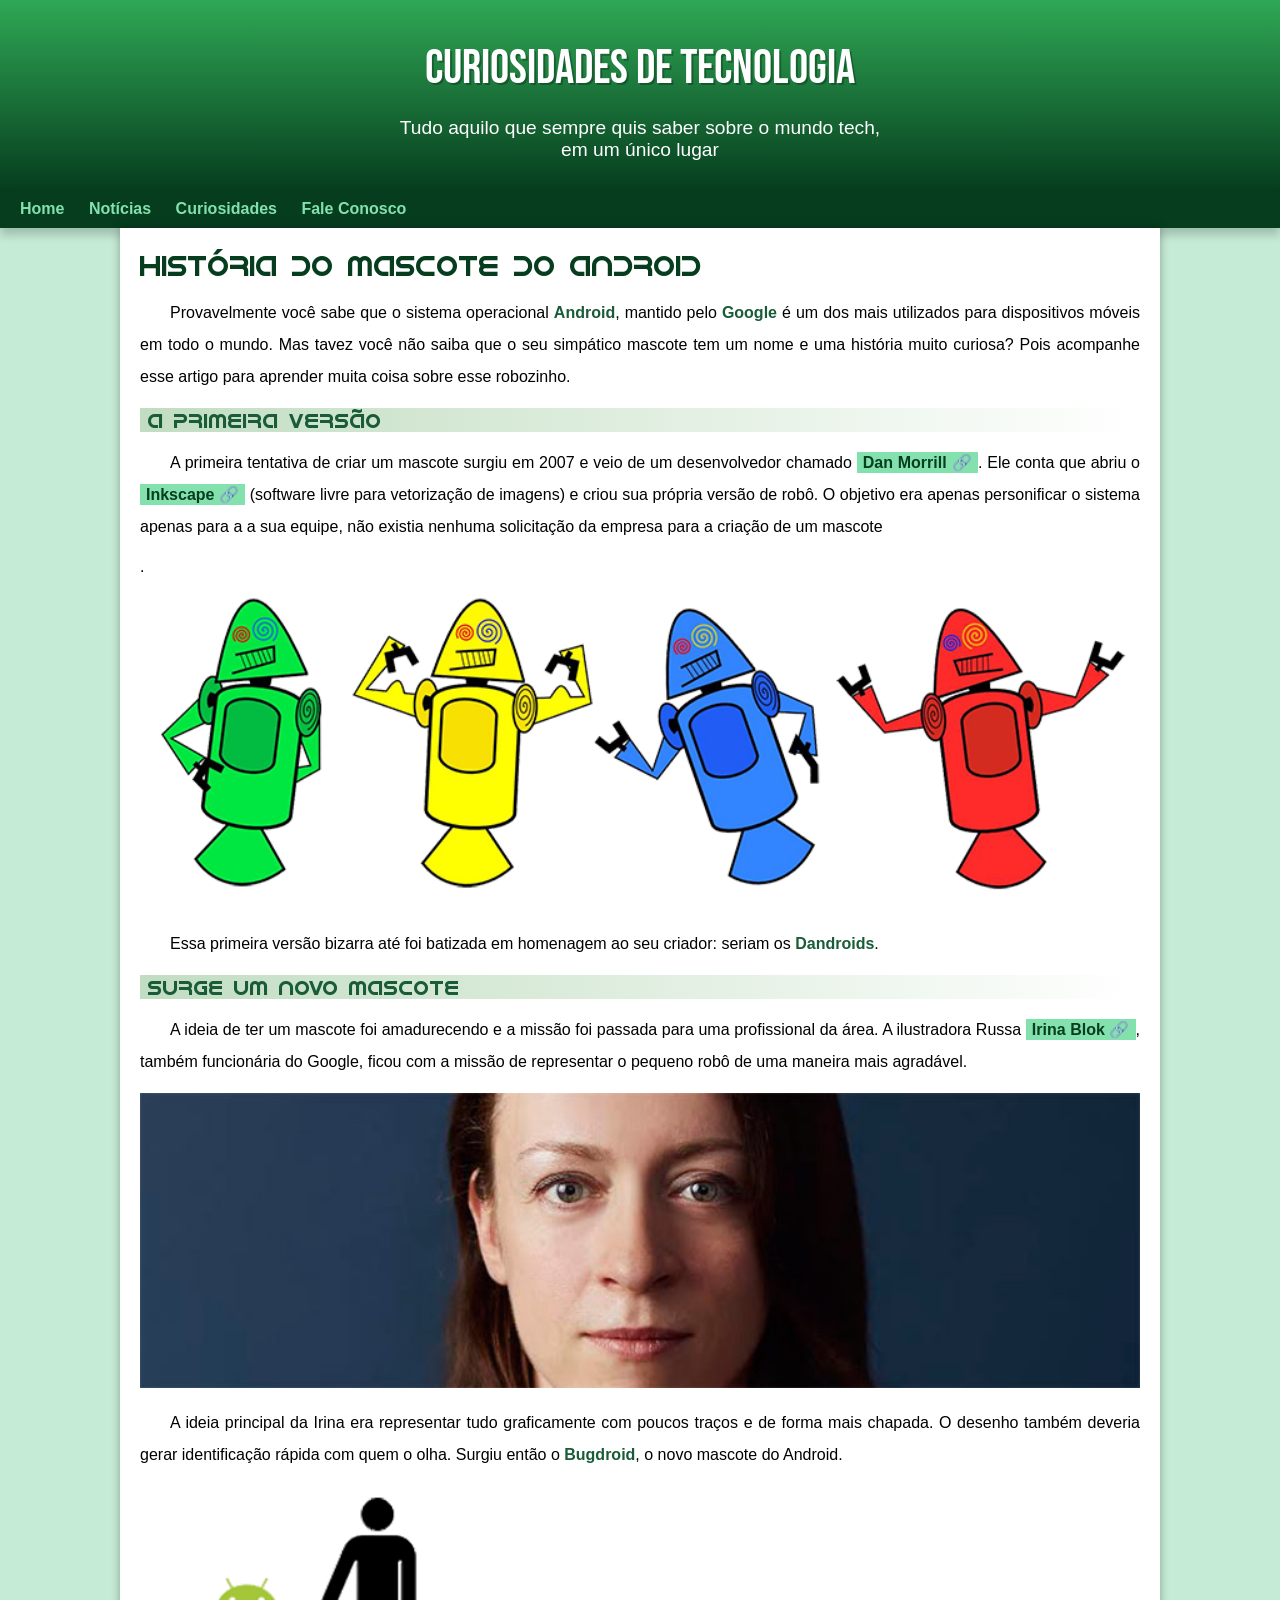
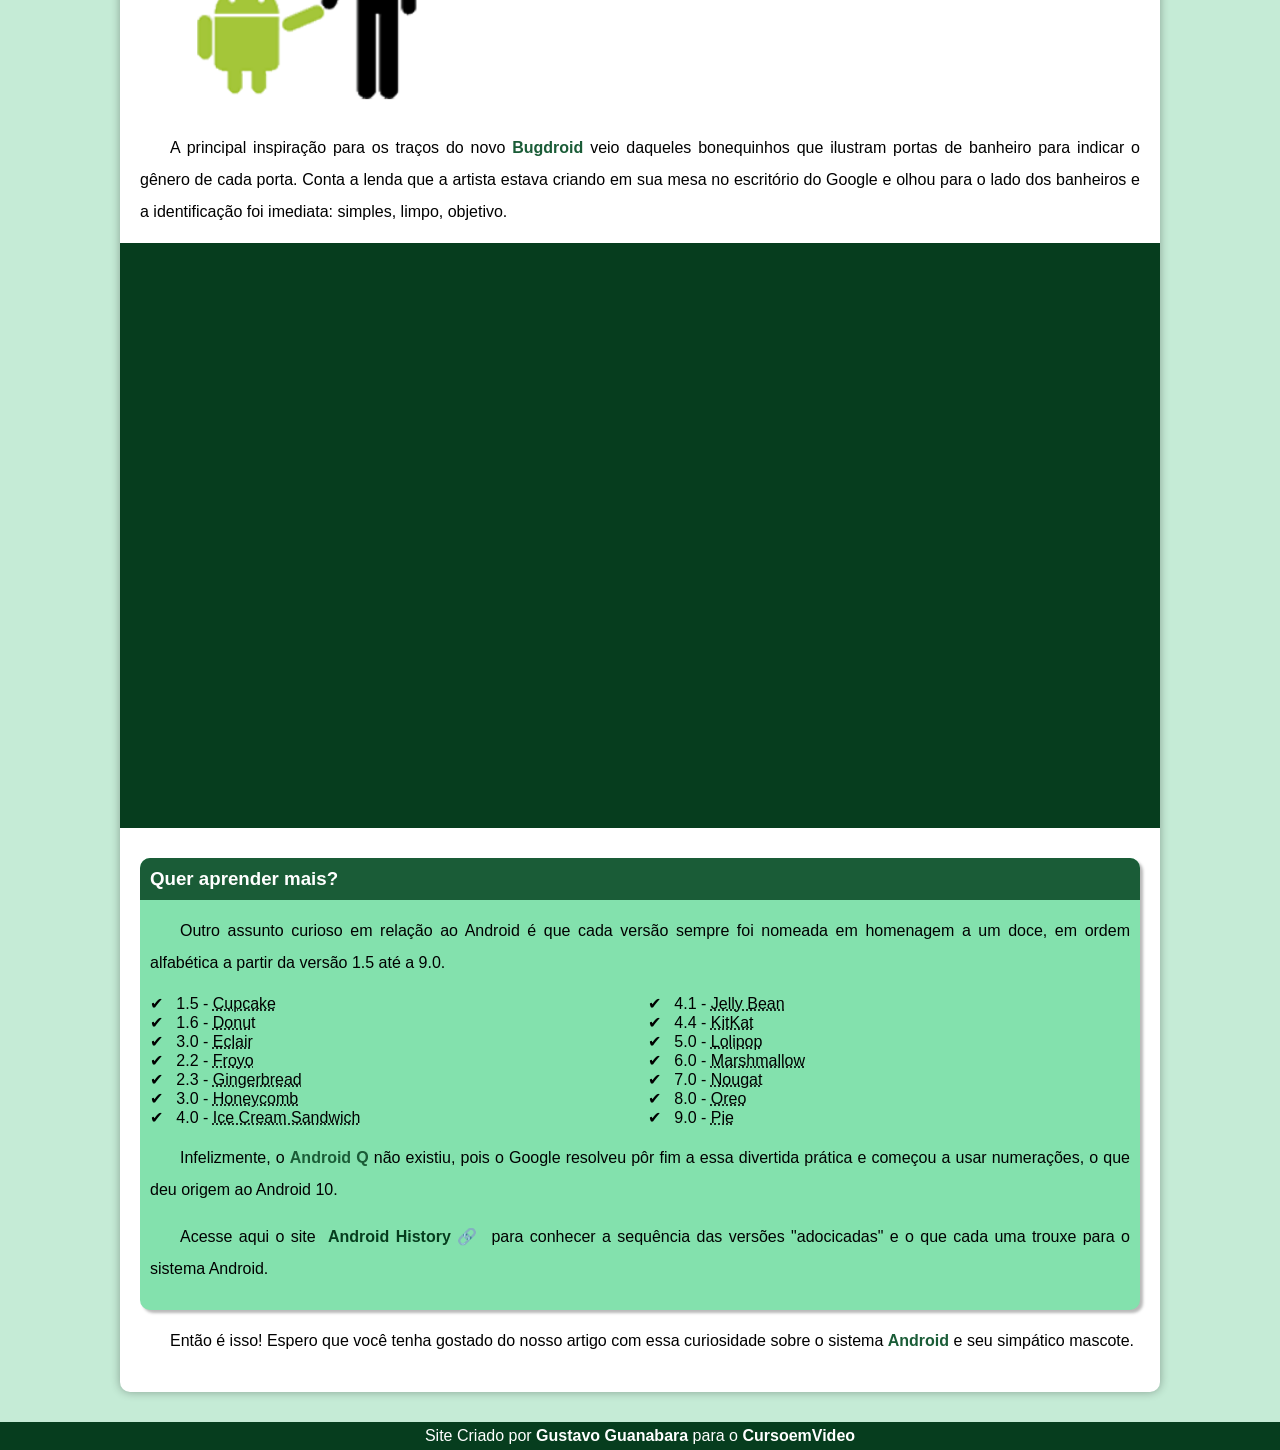
==== index.html @ c3c5477b "Correção do novo site" ====
<!DOCTYPE html>
<html lang="pt-br">
  <head>
    <meta charset="UTF-8" />
    <meta http-equiv="X-UA-Compatible" content="IE=edge" />
    <meta name="viewport" content="width=device-width, initial-scale=1.0" />
    <title>Como Surgiu o mascote do android?</title>
    <link rel="shortcut icon" href="imagens/favicon.ico" type="image/x-icon" />
    <link rel="stylesheet" href="estilo/style.css" />
  </head>
  <body>
    <header>
      <h1>Curiosidades de Tecnologia</h1>
      <p>
        Tudo aquilo que sempre quis saber sobre o mundo tech, em um único lugar
      </p>
    </header>
    <nav>
        <a href="#">Home</a>
        <a href="#">Notícias</a>
        <a href="#">Curiosidades</a>
        <a href="#">Fale Conosco</a>
    </nav>
    <main>
      <article>
          <h1>História do Mascote do Android</h1>

          <p>Provavelmente você sabe que o sistema operacional <strong>Android</strong>, mantido pelo <strong>Google</strong> é um dos mais utilizados para dispositivos móveis em todo o mundo. Mas tavez você não saiba que o seu simpático mascote tem um nome e uma história muito curiosa? Pois acompanhe esse artigo para aprender muita coisa sobre esse robozinho.</p>

          <h2>A primeira versão</h2>

          <p>A primeira tentativa de criar um mascote surgiu em 2007 e veio de um desenvolvedor chamado <a href="https://androidcommunity.com/dan-morrill-shows-us-the-android-mascot-that-almost-was-20130103/" target="_blank" class="externo">Dan Morrill</a>. Ele conta que abriu o <a href="https://inkscape.org/pt-br/" target="_blank" class="externo">Inkscape</a> (software livre para vetorização de imagens) e criou sua própria versão de robô. O objetivo era apenas personificar o sistema apenas para a a sua equipe, não existia nenhuma solicitação da empresa para a criação de um mascote</p>.

          <picture>
            <source media="(max-width: 800px )" srcset="imagens/dan-droids-pq.png">
            <img src="imagens/dan-droids.png" alt="Primeiro mascote do android">
          </picture>

          <p>Essa primeira versão bizarra até foi batizada em homenagem ao seu criador: seriam os <strong>Dandroids</strong>.</p>

          <h2>Surge um novo mascote</h2>

          <p>A ideia de ter um mascote foi amadurecendo e a missão foi passada para uma profissional da área. A ilustradora Russa <a href="https://www.irinablok.com/" target="_blank" class="externo">Irina Blok</a>, também funcionária do Google, ficou com a missão de representar o pequeno robô de uma maneira mais agradável.</p>

          <picture>
            <source media="(max-width: 670px)" srcset="imagens/irina-blok-pq.jpg">
            <img src="imagens/irina-blok.jpg" alt="Irina block, criadora do bugdroid">
          </picture>

          <p>A ideia principal da Irina era representar tudo graficamente com poucos traços e de forma mais chapada. O desenho também deveria gerar identificação rápida com quem o olha. Surgiu então o <strong>Bugdroid</strong>, o novo mascote do Android.</p>

          <img src="imagens/bugdroid.png" class="pequena" alt="Bugdroid">

          <p>A principal inspiração para os traços do novo <strong>Bugdroid</strong> veio daqueles bonequinhos que ilustram portas de banheiro para indicar o gênero de cada porta. Conta a lenda que a artista estava criando em sua mesa no escritório do Google e olhou para o lado dos banheiros e a identificação foi imediata: simples, limpo, objetivo.</p>

            
            <div class="video">
              <iframe width="560" height="315" src="https://www.youtube.com/embed/l2UDgpLz20M" title="YouTube video player" frameborder="0" allow="accelerometer; autoplay; clipboard-write; encrypted-media; gyroscope; picture-in-picture; web-share" allowfullscreen></iframe>
            </div>
          
          
        <aside>
            <h3>Quer aprender mais?</h3> 

            <p>Outro assunto curioso em relação ao Android é que cada versão sempre foi nomeada em homenagem a um doce, em ordem alfabética a partir da versão 1.5 até a 9.0.</p>
            
            <ul>
              <li>
                1.5 - <abbr title="Bolo de Copo">Cupcake</abbr>
              </li>
              <li>
                1.6 - <abbr title="Rosquinha">Donu</abbr>t
              </li>
              <li>
                3.0 - <abbr title="Bomba">Eclair</abbr>
              </li>
              <li>
                2.2 - <abbr title="Iogurte Congelado">Froyo</abbr>
              </li>
              <li>
                2.3 - <abbr title="Biscoito de Gengibre">Gingerbread</abbr>
              </li>
              <li>
                3.0 - <abbr title="Favo de Mel">Honeycomb</abbr>
              </li>
              <li>
                4.0 - <abbr title="Saunduíche de Sorvete">Ice Cream Sandwich</abbr>
              </li>
              <li>
                4.1 - <abbr title="Jujuba">Jelly Bean</abbr>
              </li>
              <li>
                4.4 - <abbr title="Kitkat">KitKat</abbr>
              </li>
              <li>
                5.0 - <abbr title="Pirulito">Lolipop</abbr>
              </li>
              <li>
                6.0 - <abbr title=" Marshmallow">Marshmallow</abbr>
              </li>
              <li>
                7.0 - <abbr title="Torrone">Nougat</abbr>
              </li>
              <li>
                8.0 - <abbr title="Oreo">Oreo</abbr>
              </li>
              <li>
                9.0 - <abbr title="Torta">Pie</abbr>
              </li>
            </ul>
            
            <p>
              Infelizmente, o <strong>Android Q</strong> não existiu, pois o Google resolveu pôr fim a essa divertida prática e começou a usar numerações, o que deu origem ao Android 10.
            </p>
            
            <p>
              Acesse aqui o site <a href="https://www.android.com/intl/pt-BR_br/history/" target="_blank" class="externo">Android History</a> para conhecer a sequência das versões "adocicadas" e o que cada uma trouxe para o sistema Android.
            </p>

        </aside>
            <p>
              Então é isso! Espero que você tenha gostado do nosso artigo com essa
              curiosidade sobre o sistema <strong>Android</strong> e seu simpático mascote.
                    </article>
            </p>

    </main>
    <footer>Site Criado por <a href="https://github.com/gustavoguanabara" target="_blank">Gustavo Guanabara</a> para o <a href="https://www.youtube.com/@CursoemVideo" target="_blank" >CursoemVideo</a></footer>
  </body>
</html>
---- estilo/style.css ----
@charset "UTF-8";

@import url('https://fonts.googleapis.com/css2?family=Bebas+Neue&display=swap');

@font-face {
    font-family: 'Android' ;
    src: url('../fontes/idroid.otf') format('opentype');
    font-weight: normal;
}

:root {
    --cor0: #c5ebd6;
    --cor1: #83e1ad;
    --cor2: #3ddc84;
    --cor3: #2fa855;
    --cor4: #1a5c37;
    --cor5: #063d1e;

    --fonte-padrao: Arial, Verdana, Helvetica, sans-serif;
    --fonte-destaque: 'Bebas Neue', cursive;
    --fonte-android: 'Android', cursive;
}

* {
    margin:0px;
    padding: 0px;
}

a.externo::after {
    content: '\00A0\1F517';
}

body {
    background-color: #c5ebd6;
    font-family: var(--fonte-padrao);
}

main p {
    margin: 15px 0px;
    text-align: justify;
}

header {
    background-image: linear-gradient(to bottom, var(--cor3), var(--cor5));
    min-height: 150px;
    text-align: center;
    padding-top: 40px;
}

header > h1 {
    color: white;
    font-family: var(--fonte-destaque);
    font-size: 3em;
    margin-bottom: 20px;
    text-shadow: 2px 2px 0px rgba(0, 0, 0, 0.267);
    font-weight: normal;
}

header > p {
    color: white;
    font-family: var(--fonte-padrao);
    font-size: 1.2em;
    max-width: 500px;
    margin: auto;
    padding-left: 10px;
    padding-right: 10px;
    margin-bottom: 20px;
}

nav {
    background-color: var(--cor5);
    padding: 10px;
    box-shadow: 0px 7px 9px rgba(0, 0, 0, 0.192);
}

nav > a {
    color: var(--cor1);
    padding: 10px;
    text-decoration: none;
    font-weight: bold;
    border-radius: 5px;
    transition-duration: 0.5s;
}

nav > a:hover {
    background-color: var(--cor3);
    color: var(--cor5);
    padding: 5px;
}

main {
    min-width: 300px;
    max-width: 1000px;
    background-color: white;
    margin: auto;
    margin-bottom: 30px;
    padding: 20px;
    box-shadow: 0px 0px 10px rgba(0, 0, 0, 0.315);
    border-bottom-left-radius: 10px;
    border-bottom-right-radius: 10px;
}

main h1 {
    color: var(--cor5);
    font-family: var(--fonte-android);
    font-weight: normal;
    font-size: 1.8em;
}

main h2 {
    font-family: var(--fonte-android);
    color: var(--cor4);
    font-size: 1.3em;
    background-image: linear-gradient(to right, rgb(193, 221, 193) , transparent);
    text-indent: 8px;
    font-weight: normal;
}

main p {
    margin: 15px 0px;
    text-align: justify;
    text-indent: 30px;
    font-size: 1em;
    line-height: 2em;
}

main strong {
    color: var(--cor4);
    font-weight: bolder;
}

main a {
    text-decoration: none;
    font-weight: bold;
    color: var(--cor5);
    background-color: var(--cor1);
    padding: 2px 6px;
}

main a:hover {
    text-decoration: underline;
    color: var(--cor4);
}

main img {
    width: 100%;
}

main img.pequena {
    max-width: 350px;
}

div.video { 
    background-color: var(--cor5);
    margin: 0px -20px 30px -20px;
    padding: 20px;
    padding-bottom: 56.5%;
    position: relative;
}

div.video > iframe {
    position: absolute;
    top: 5%;
    left: 5%;
    width: 90%;
    height: 90%;
}

aside {
    background-color: var(--cor1);
    padding: 10px;
    border-radius: 10px;
    box-shadow: 3px 3px 3px rgba(0, 0, 0, 0.280);
}

aside > h3 {
    background-color: var(--cor4);
    color: white;
    padding: 10px;
    margin: -10px -10px 0px -10px;
    border-radius: 10px 10px 0px 0px;
    
}   

aside > ul {
    list-style-type: '\2714\00A0\00A0';
    list-style-position: inside;
    columns: 2;
}

footer {
    background-color: var(--cor5);
    color: white;
    text-align: center;
    padding: 5px;
    font: size 0.8em;
}

footer > a {
    color: white;
    font-weight: bolder;
    text-decoration: none;
}

footer a:hover {
    text-decoration: underline;
    color: var(--cor1);
}
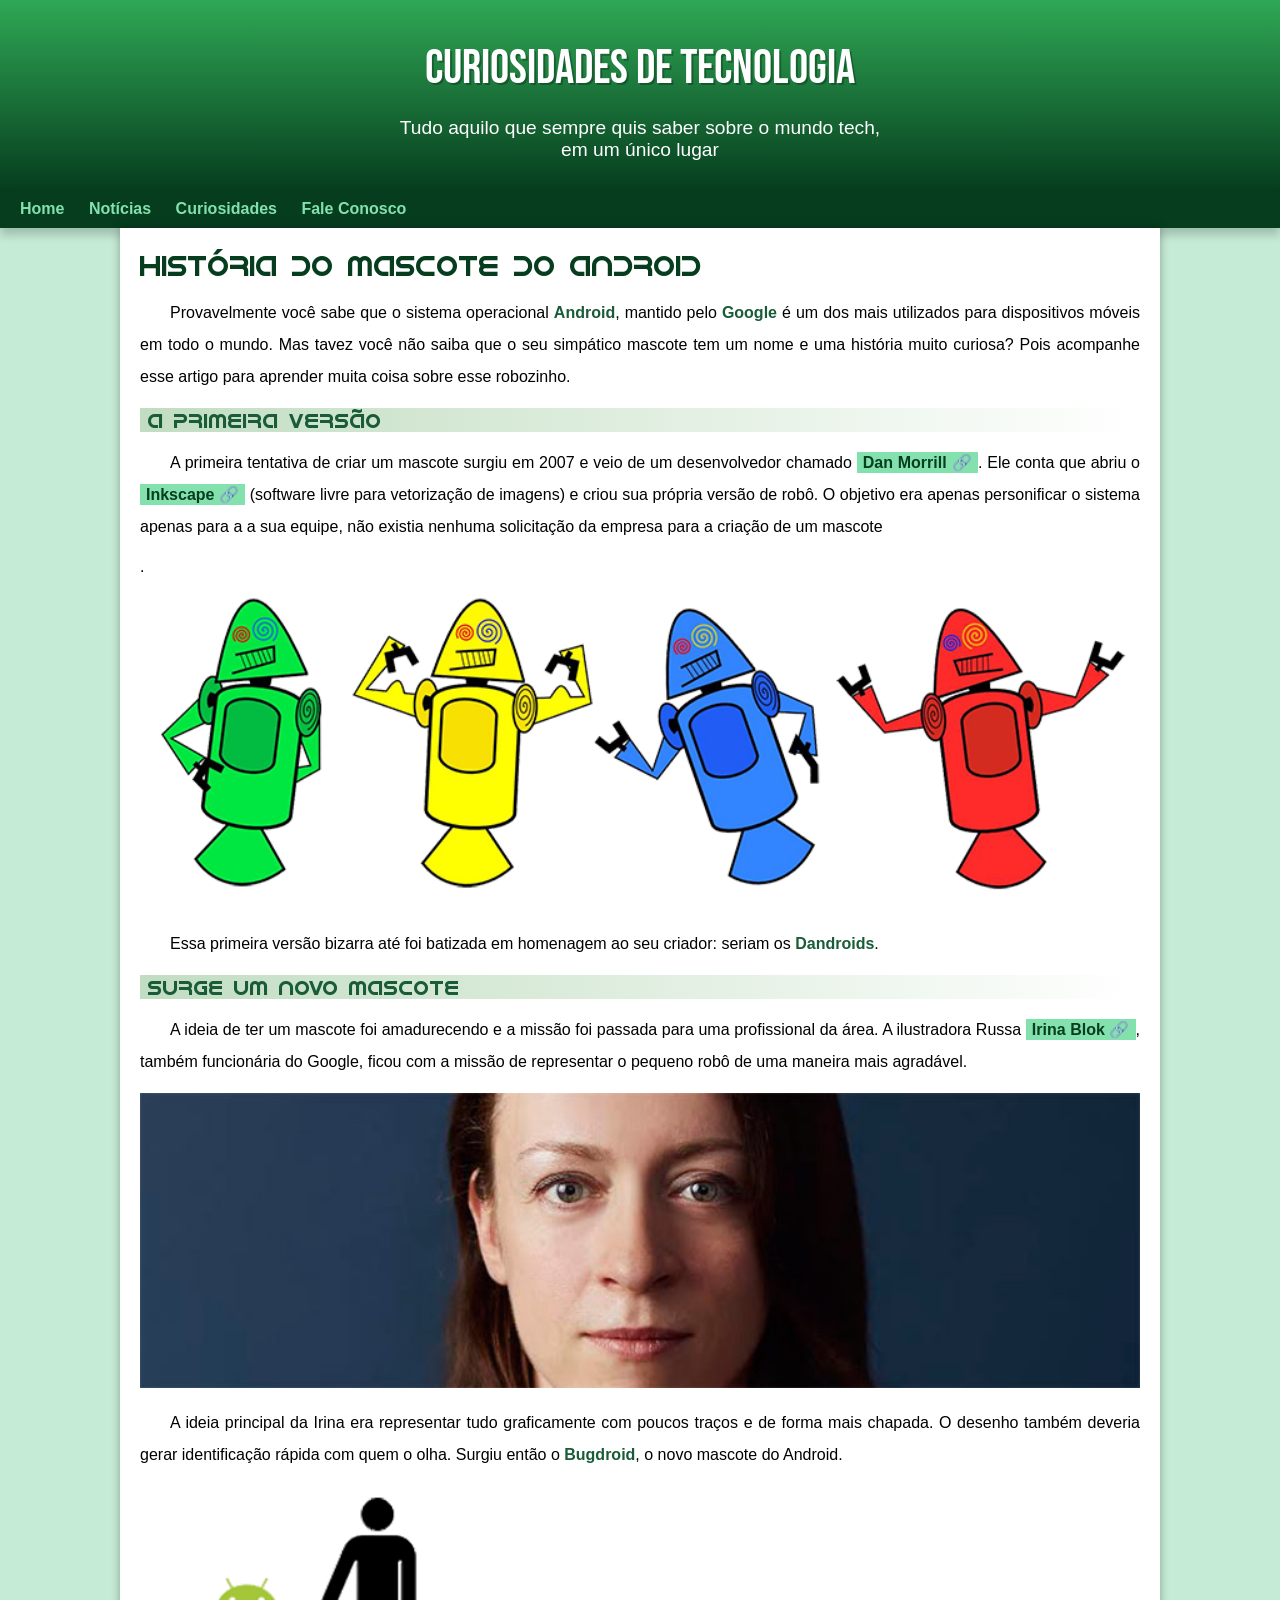
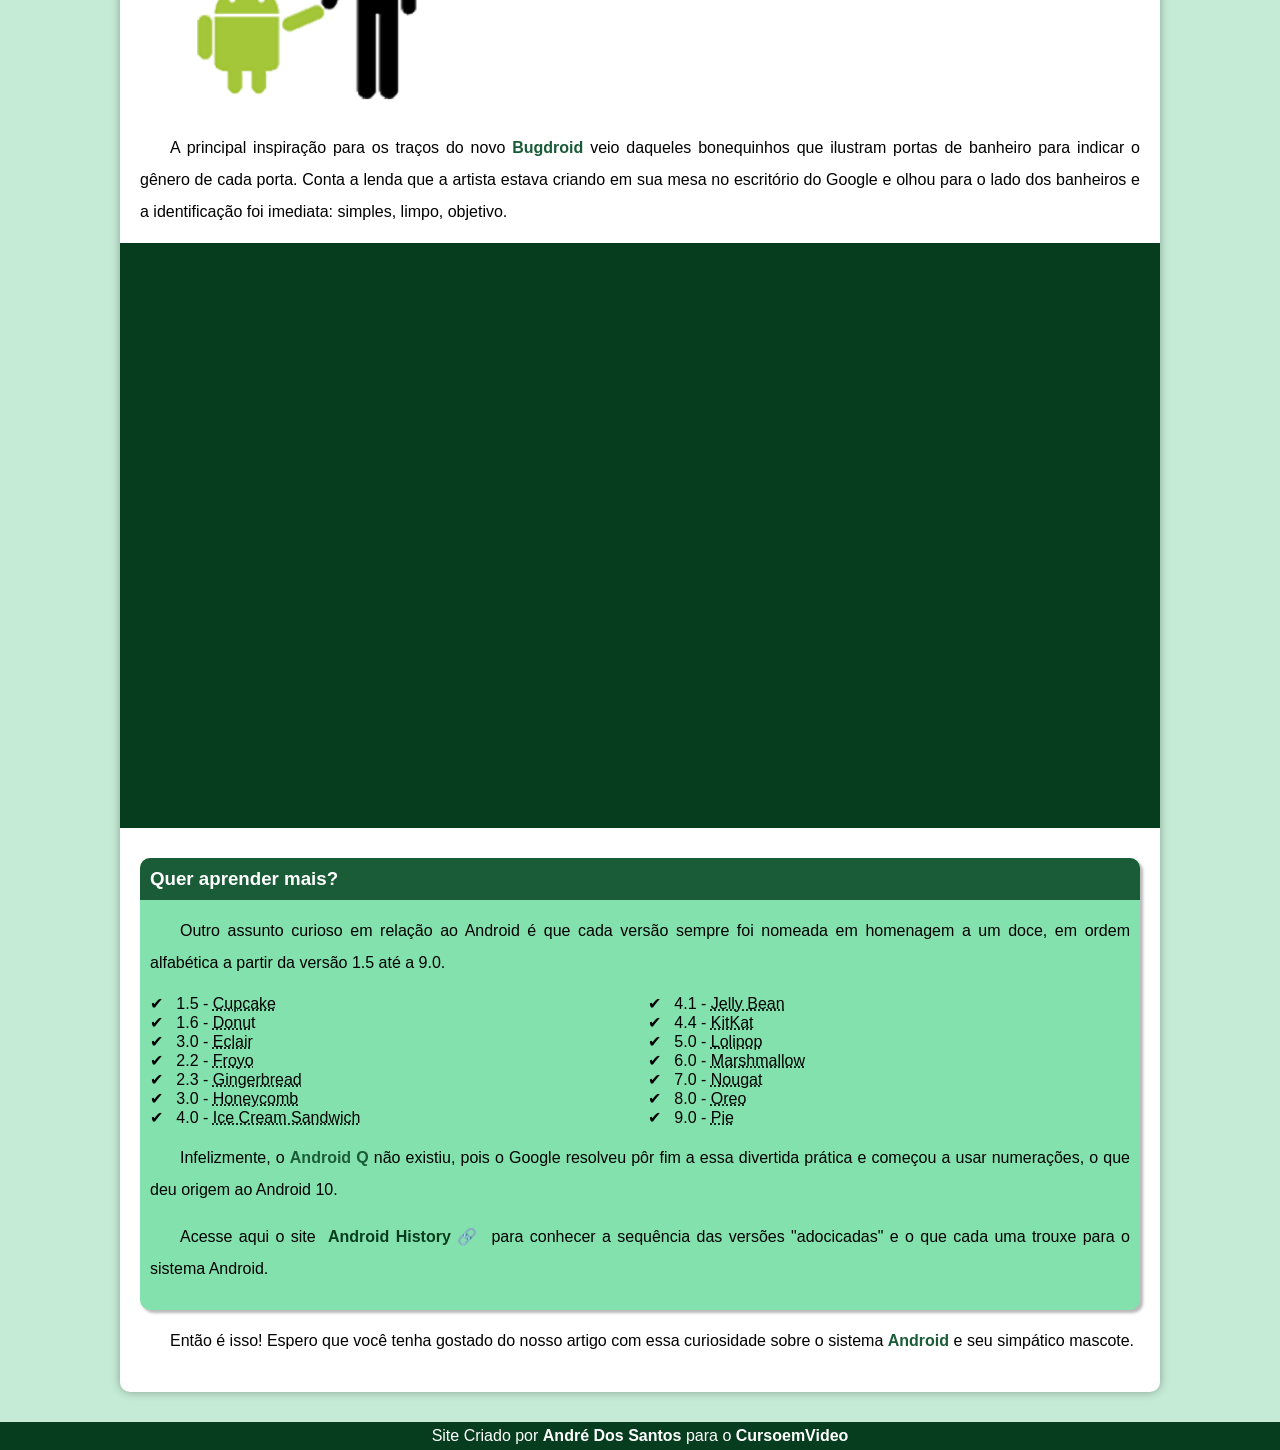
==== commit 30160c46: "Correção do craidor" ====
--- a/index.html
+++ b/index.html
@@ -125,6 +125,6 @@
             </p>
 
     </main>
-    <footer>Site Criado por <a href="https://github.com/gustavoguanabara" target="_blank">Gustavo Guanabara</a> para o <a href="https://www.youtube.com/@CursoemVideo" target="_blank" >CursoemVideo</a></footer>
+    <footer>Site Criado por <a href="https://github.com/Andre-Dos-Santos-git" target="_blank">André Dos Santos</a> para o <a href="https://www.youtube.com/@CursoemVideo" target="_blank" >CursoemVideo</a></footer>
   </body>
 </html>
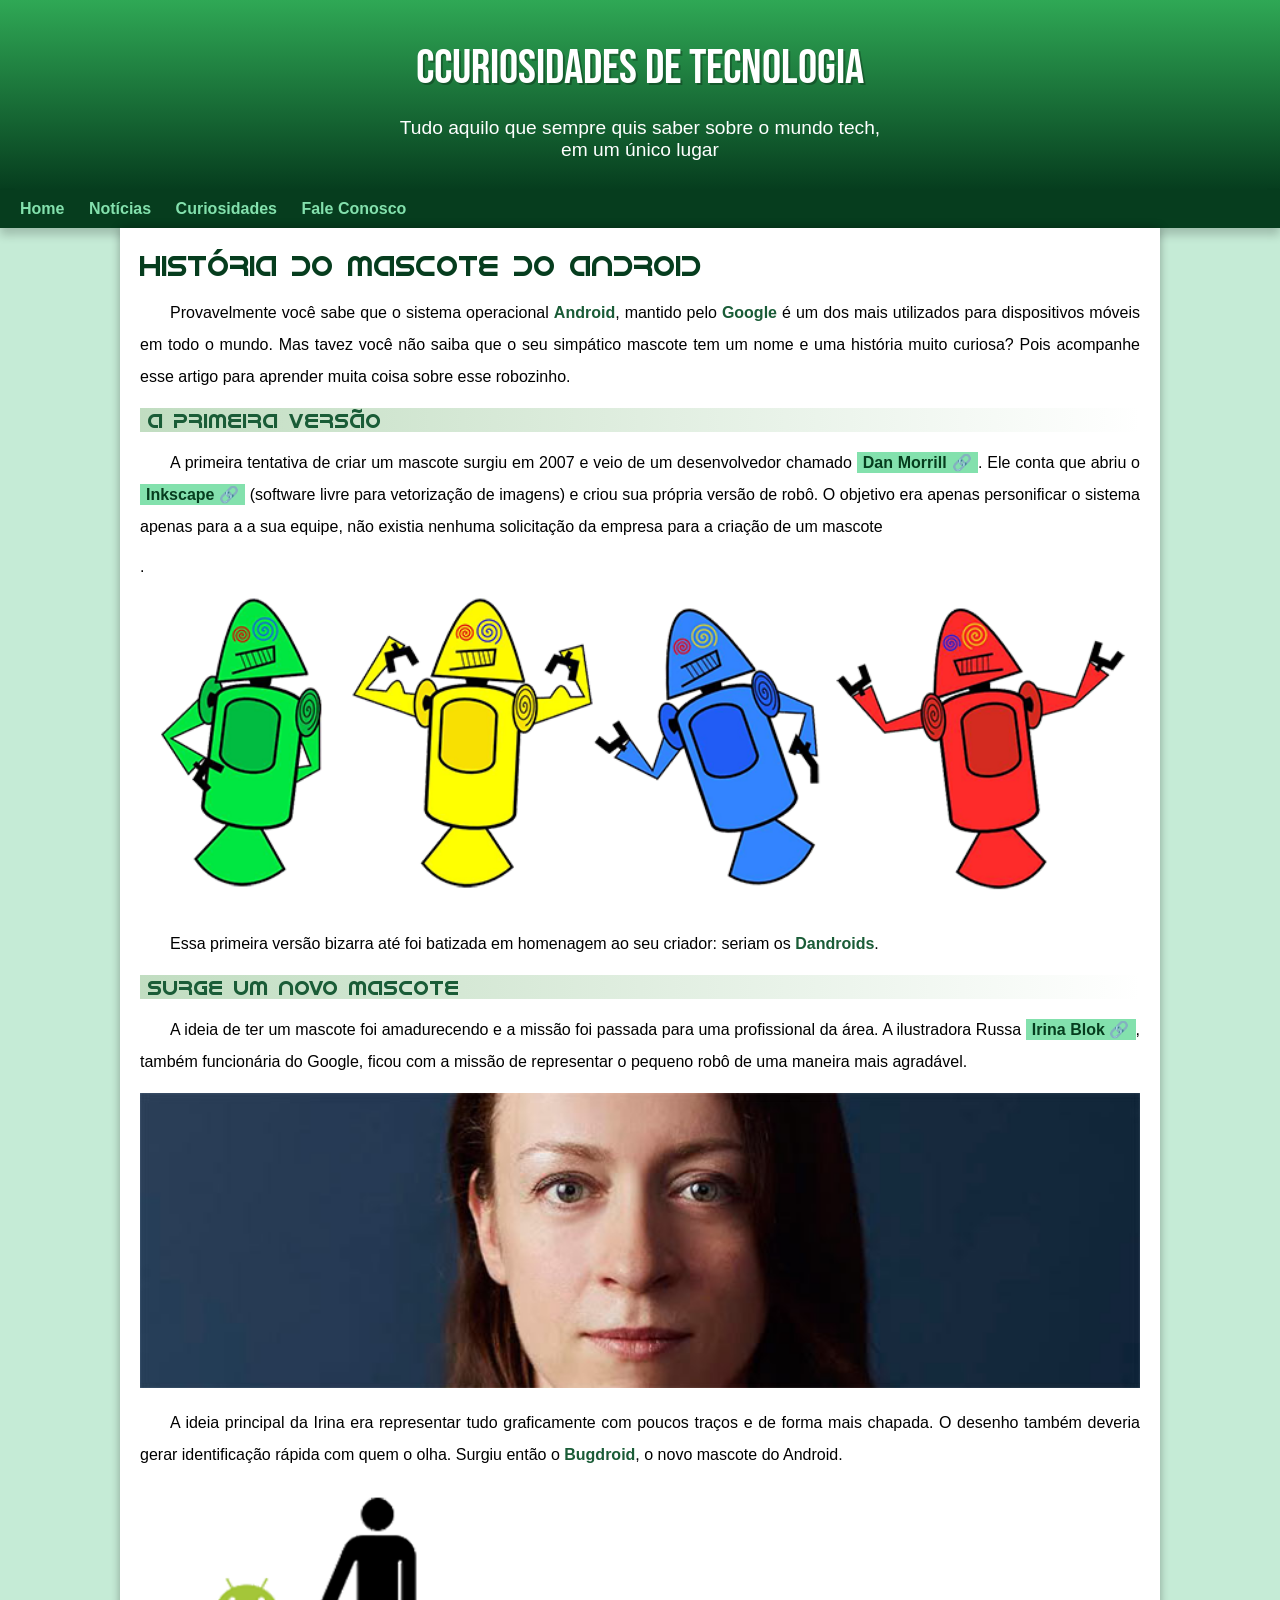
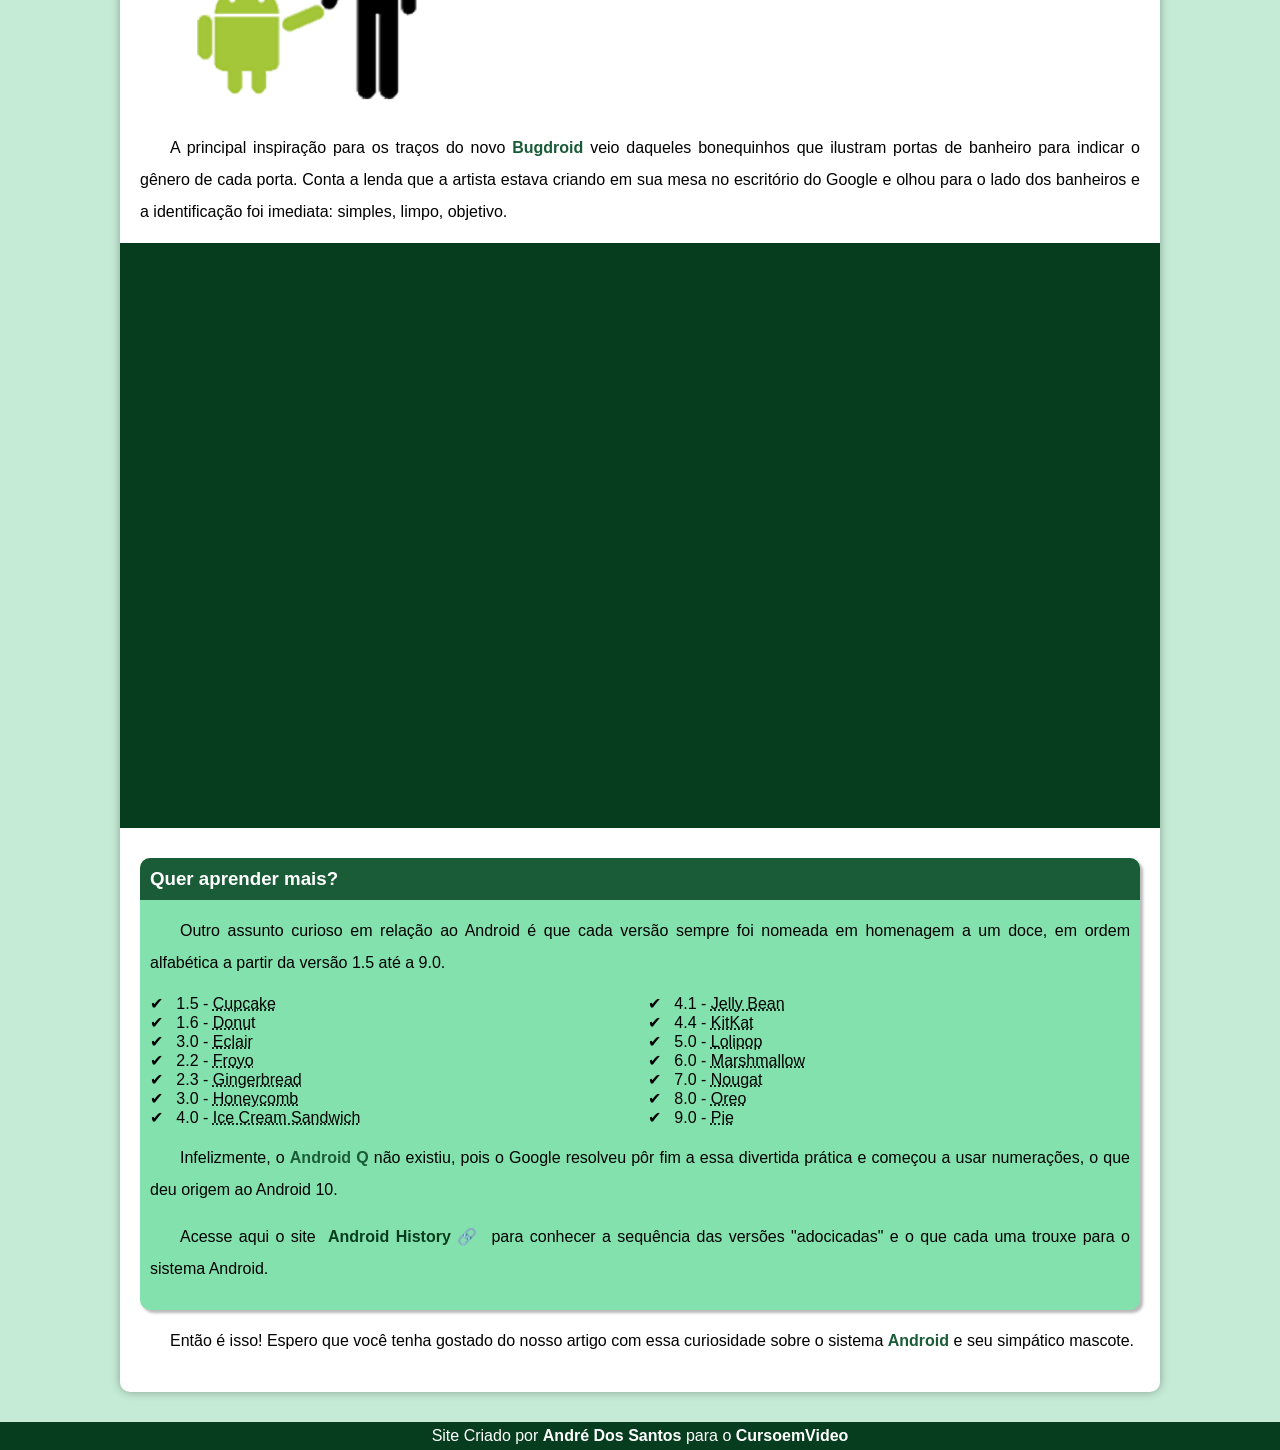
==== commit 36fd2b28: "Correção margin" ====
--- a/index.html
+++ b/index.html
@@ -10,7 +10,7 @@
   </head>
   <body>
     <header>
-      <h1>Curiosidades de Tecnologia</h1>
+      <h1>CCuriosidades de Tecnologia</h1>
       <p>
         Tudo aquilo que sempre quis saber sobre o mundo tech, em um único lugar
       </p>
--- a/estilo/style.css
+++ b/estilo/style.css
@@ -22,7 +22,7 @@
 }
 
 * {
-    margin:0px;
+    margin: 0px;
     padding: 0px;
 }
 
@@ -45,6 +45,7 @@
     min-height: 150px;
     text-align: center;
     padding-top: 40px;
+    
 }
 
 header > h1 {
@@ -70,6 +71,7 @@
 nav {
     background-color: var(--cor5);
     padding: 10px;
+    margin: 0px;
     box-shadow: 0px 7px 9px rgba(0, 0, 0, 0.192);
 }
 
@@ -80,6 +82,7 @@
     font-weight: bold;
     border-radius: 5px;
     transition-duration: 0.5s;
+    margin-top: -10px;
 }
 
 nav > a:hover {
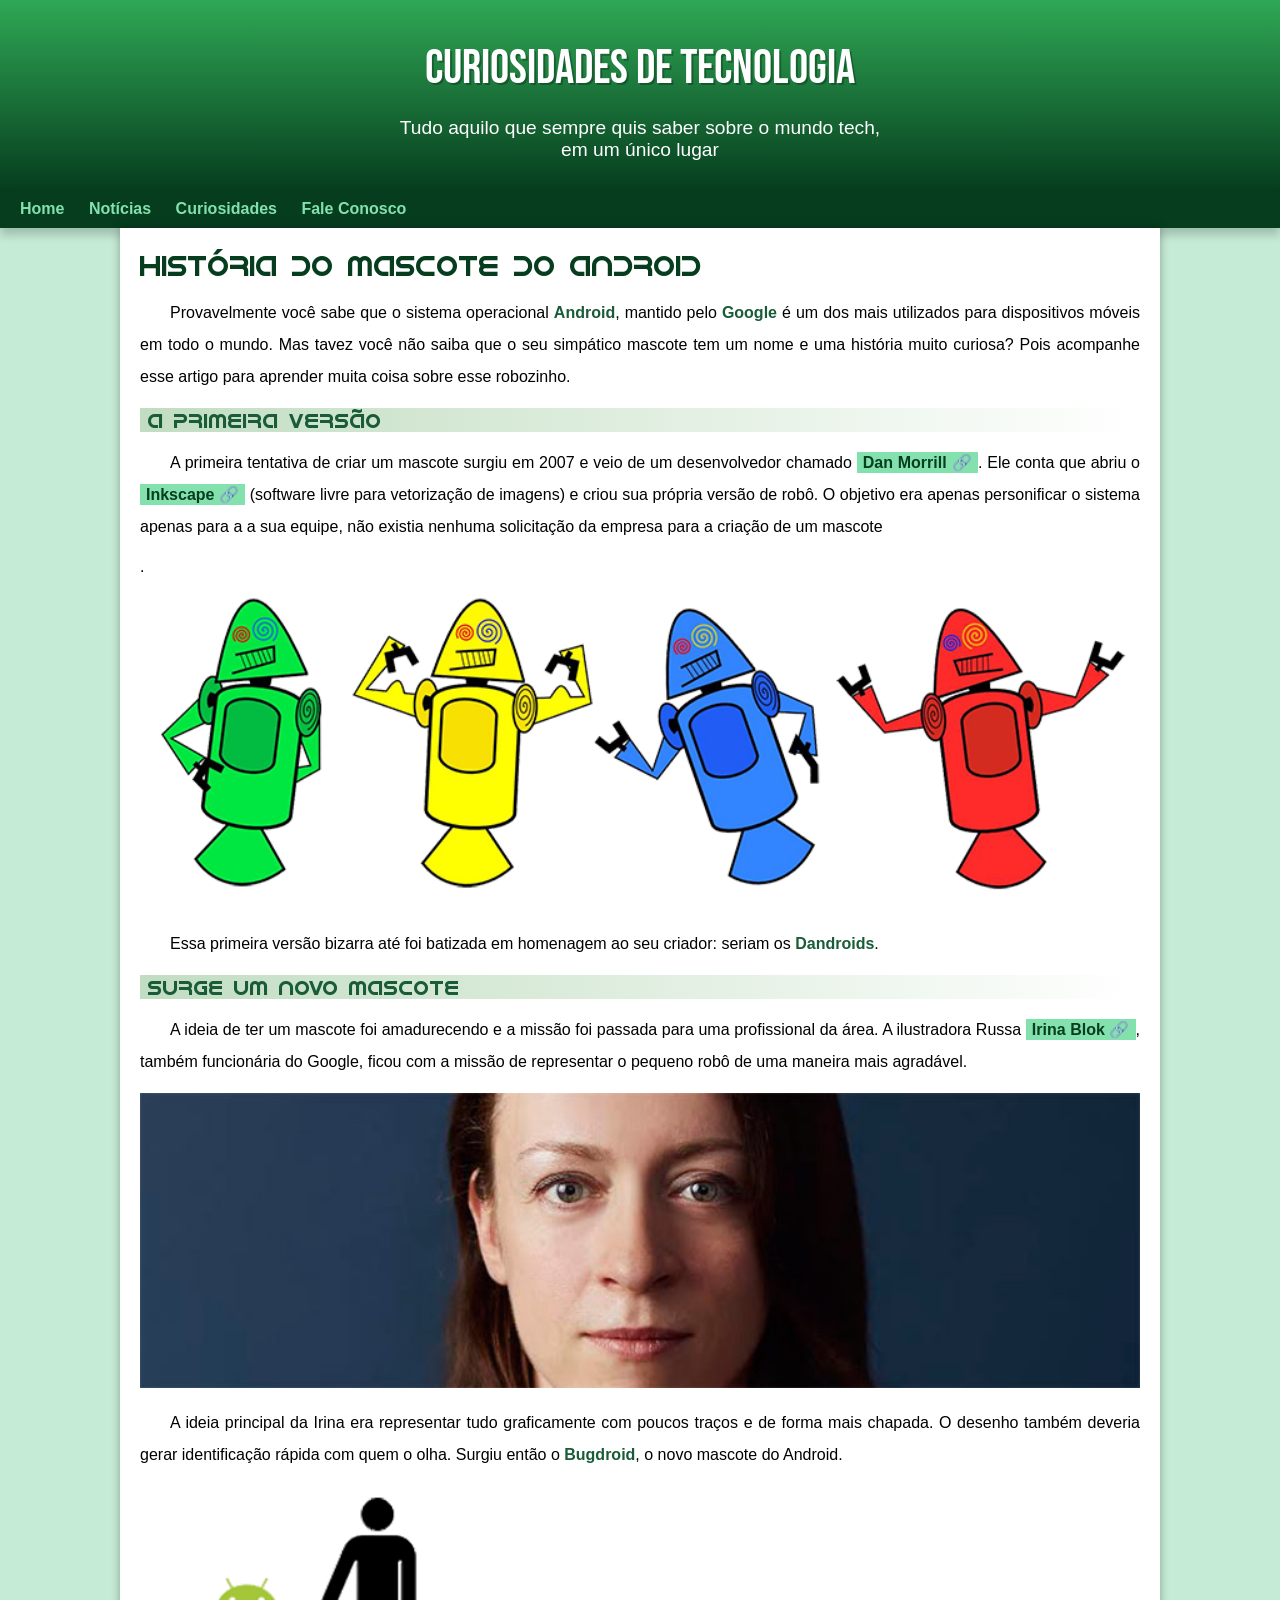
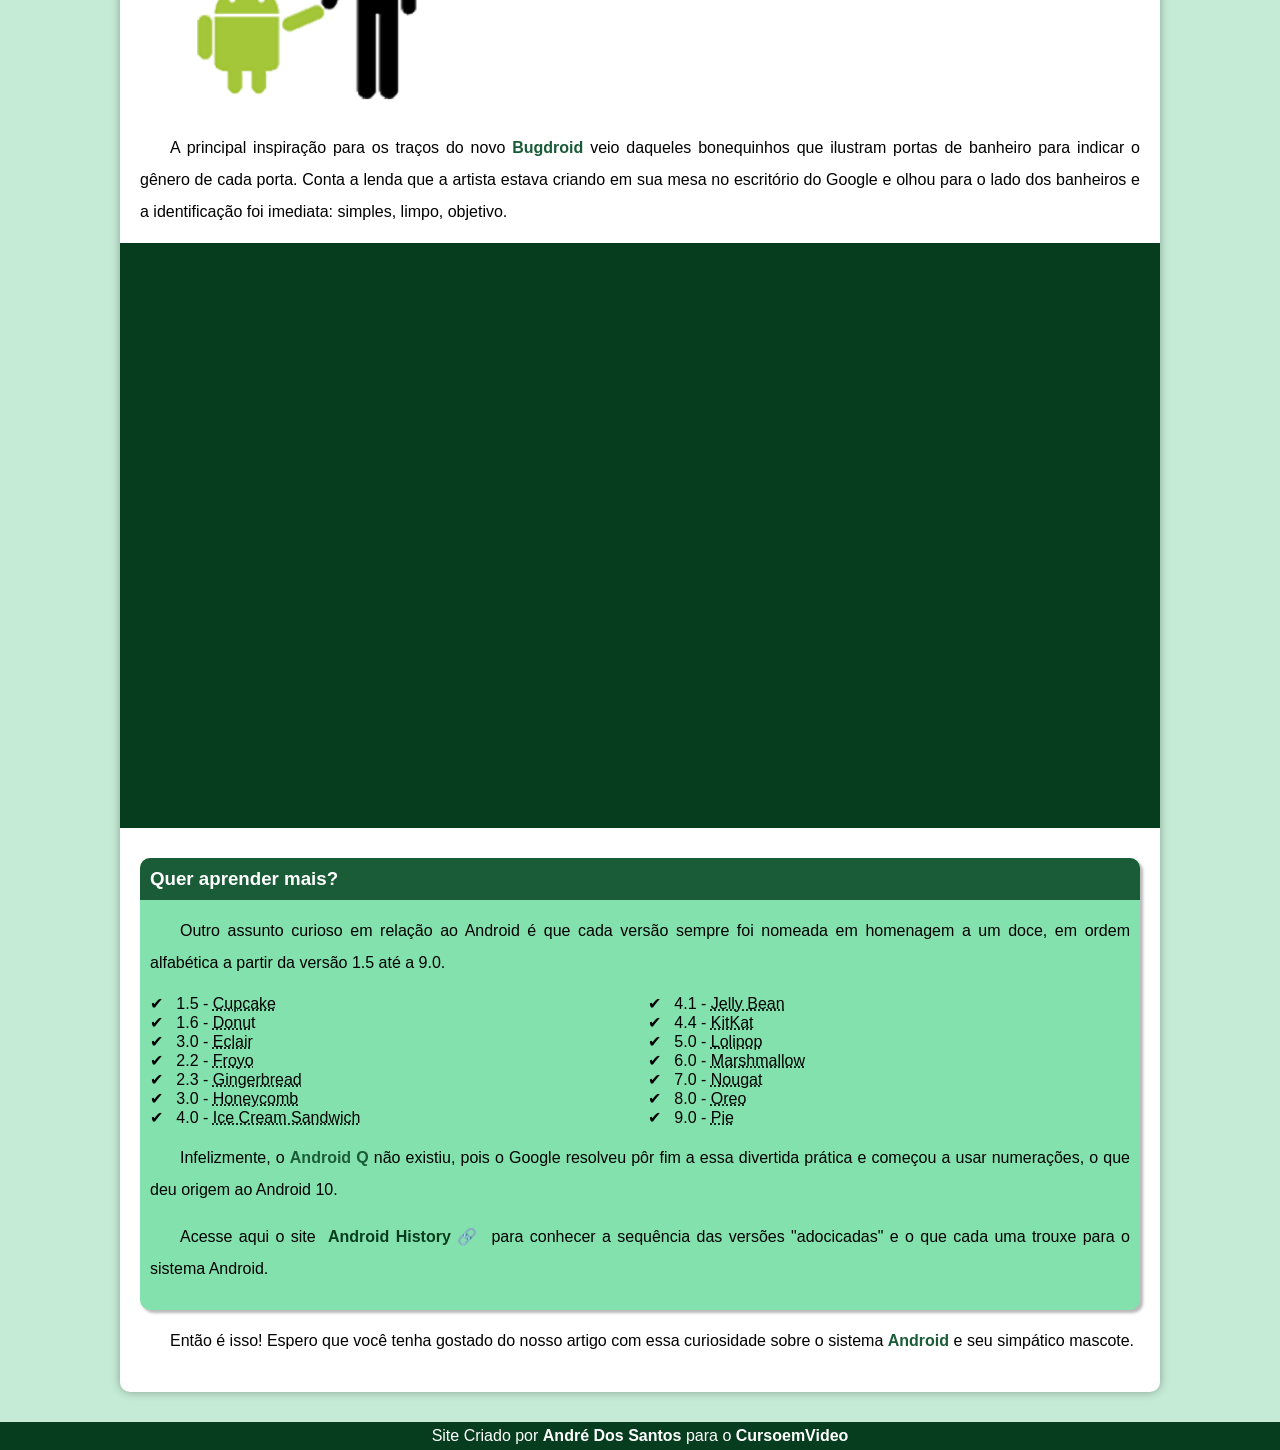
==== commit eaf46cf1: "Correção de texto" ====
--- a/index.html
+++ b/index.html
@@ -10,7 +10,7 @@
   </head>
   <body>
     <header>
-      <h1>CCuriosidades de Tecnologia</h1>
+      <h1>Curiosidades de Tecnologia</h1>
       <p>
         Tudo aquilo que sempre quis saber sobre o mundo tech, em um único lugar
       </p>
--- a/estilo/style.css
+++ b/estilo/style.css
@@ -82,7 +82,6 @@
     font-weight: bold;
     border-radius: 5px;
     transition-duration: 0.5s;
-    margin-top: -10px;
 }
 
 nav > a:hover {
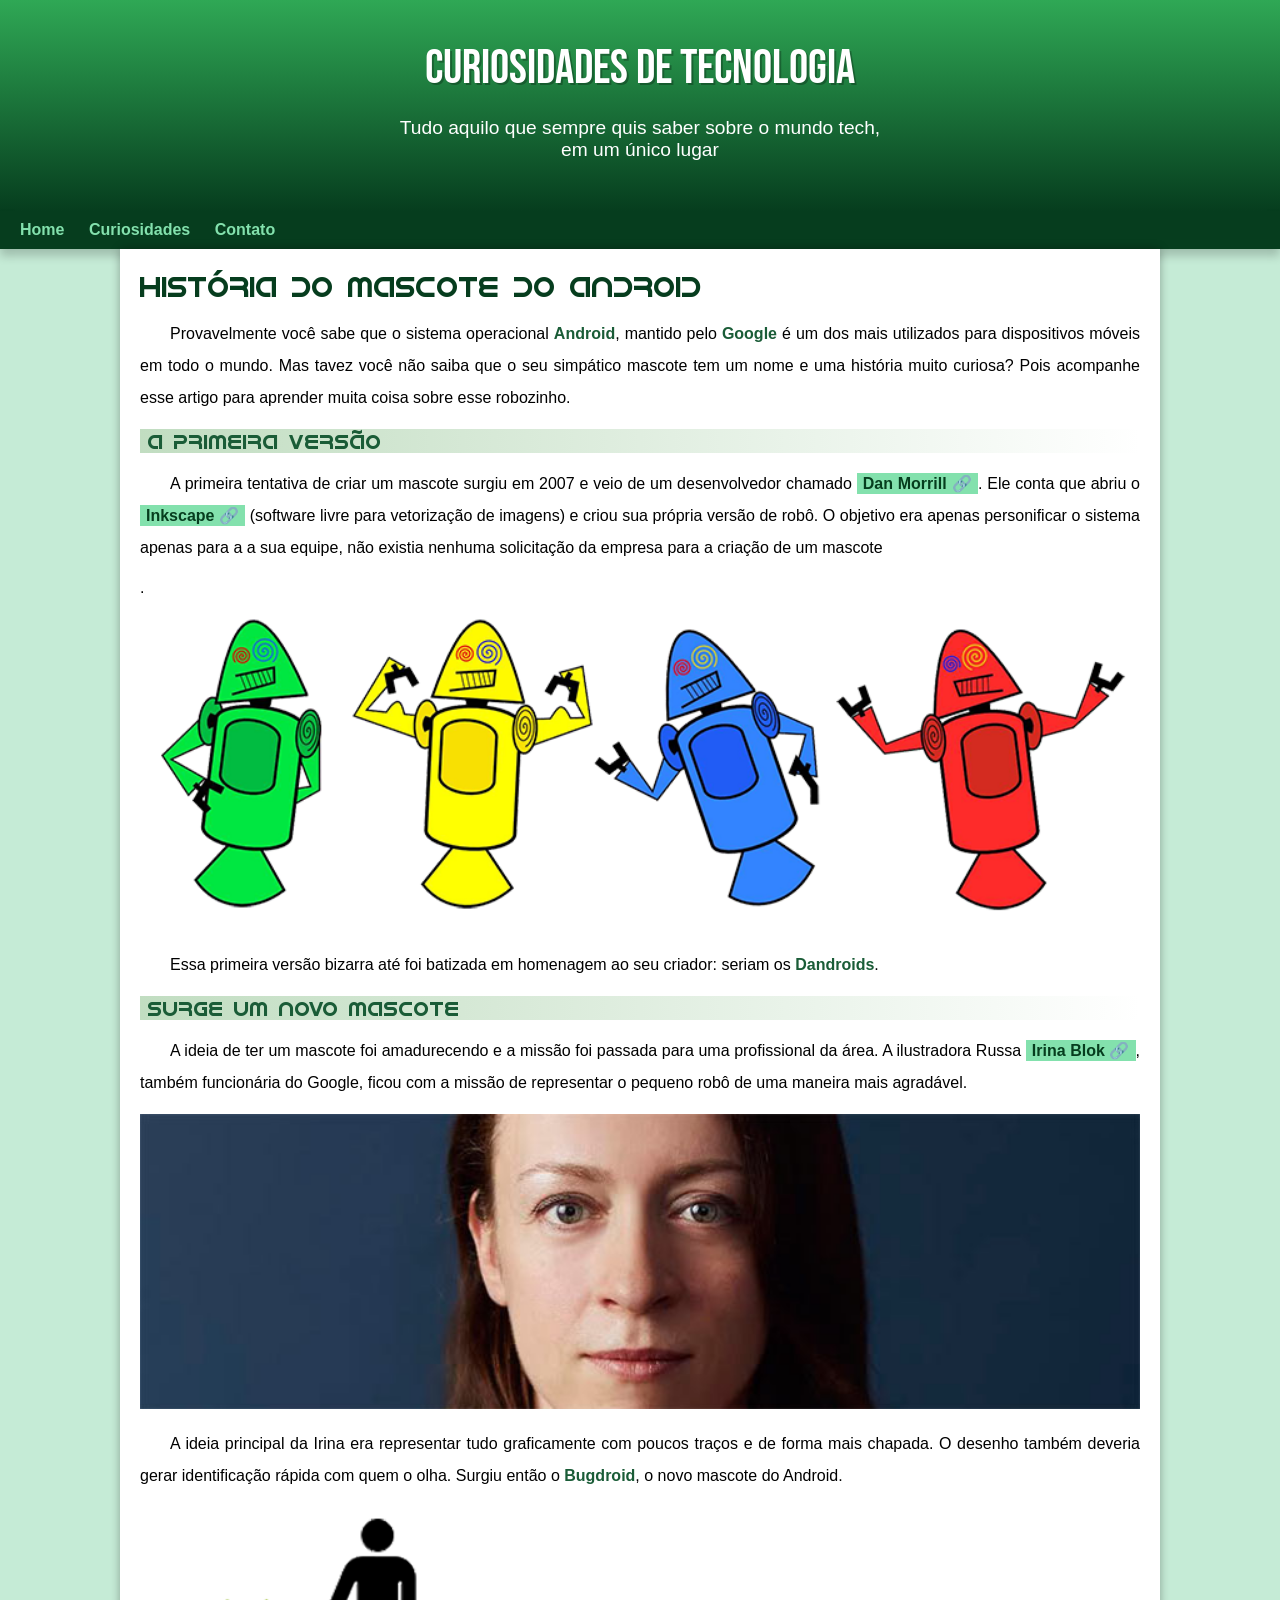
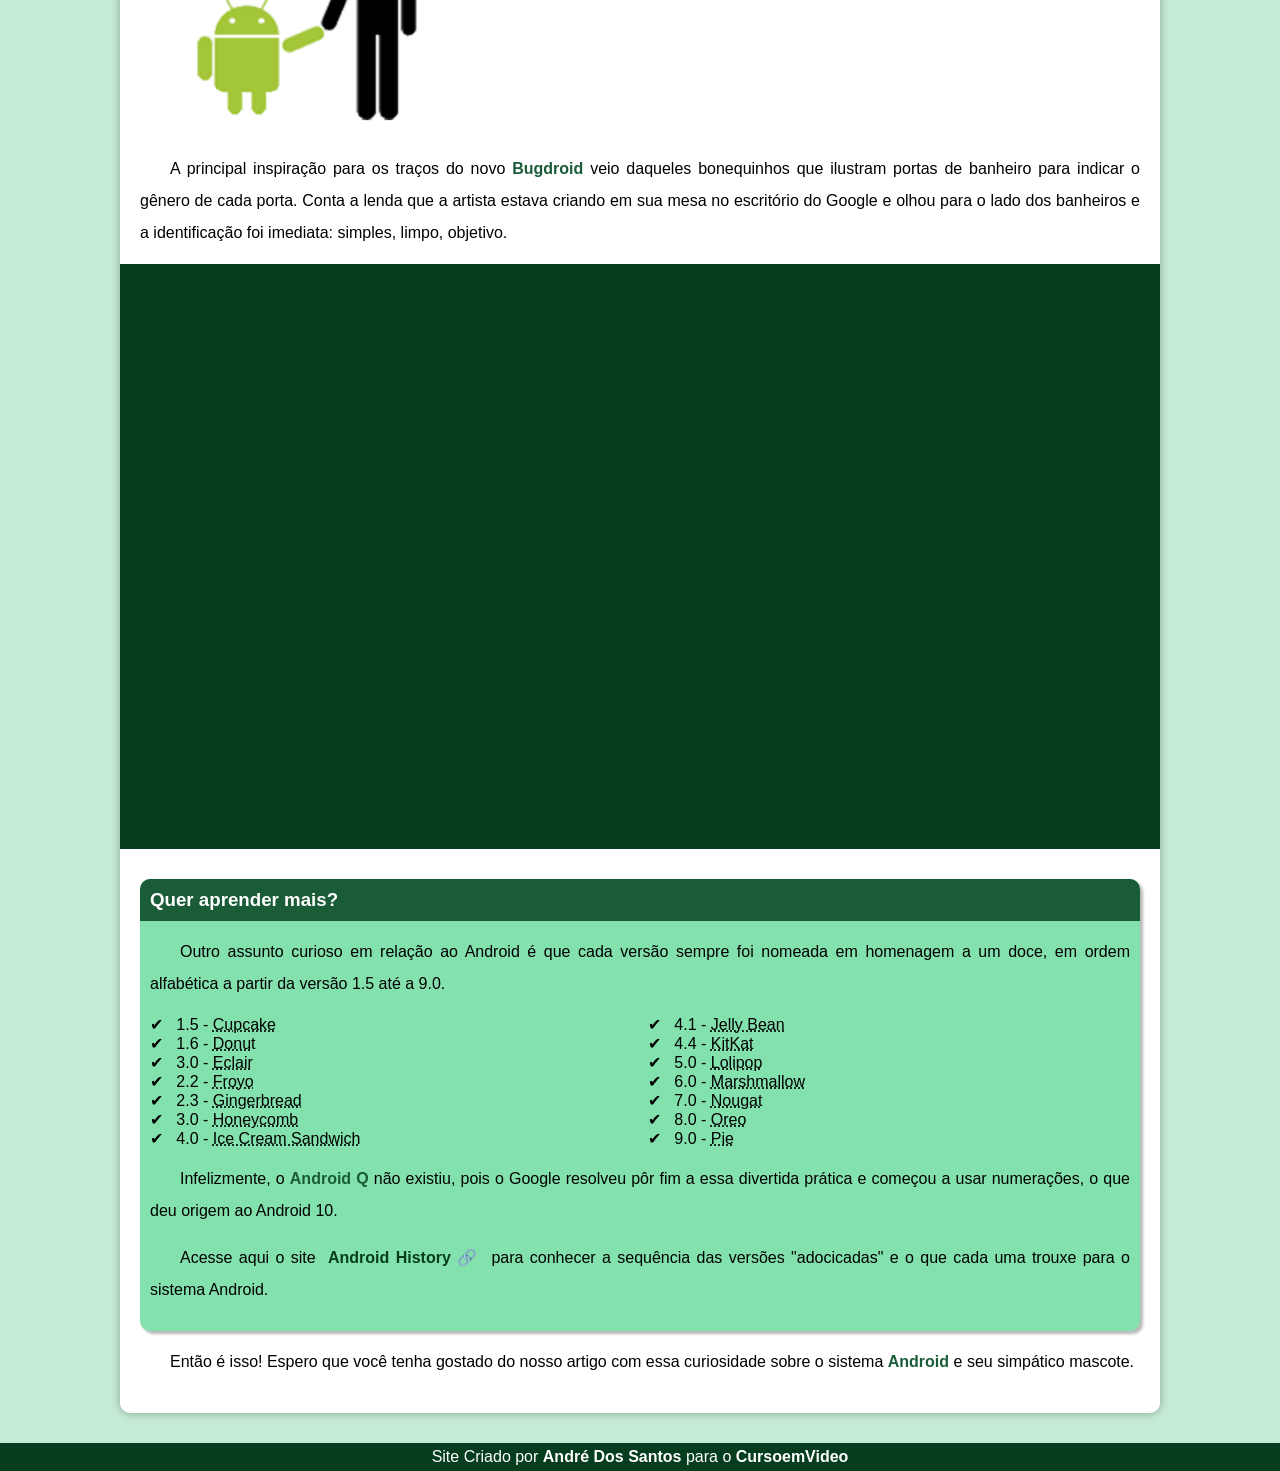
==== commit fbb21f89: "Update index.html" ====
--- a/index.html
+++ b/index.html
@@ -17,9 +17,8 @@
     </header>
     <nav>
         <a href="#">Home</a>
-        <a href="#">Notícias</a>
         <a href="#">Curiosidades</a>
-        <a href="#">Fale Conosco</a>
+        <a href="#">Contato</a>
     </nav>
     <main>
       <article>
--- a/estilo/style.css
+++ b/estilo/style.css
@@ -63,9 +63,9 @@
     font-size: 1.2em;
     max-width: 500px;
     margin: auto;
+    padding-bottom: 50px;
     padding-left: 10px;
     padding-right: 10px;
-    margin-bottom: 20px;
 }
 
 nav {
